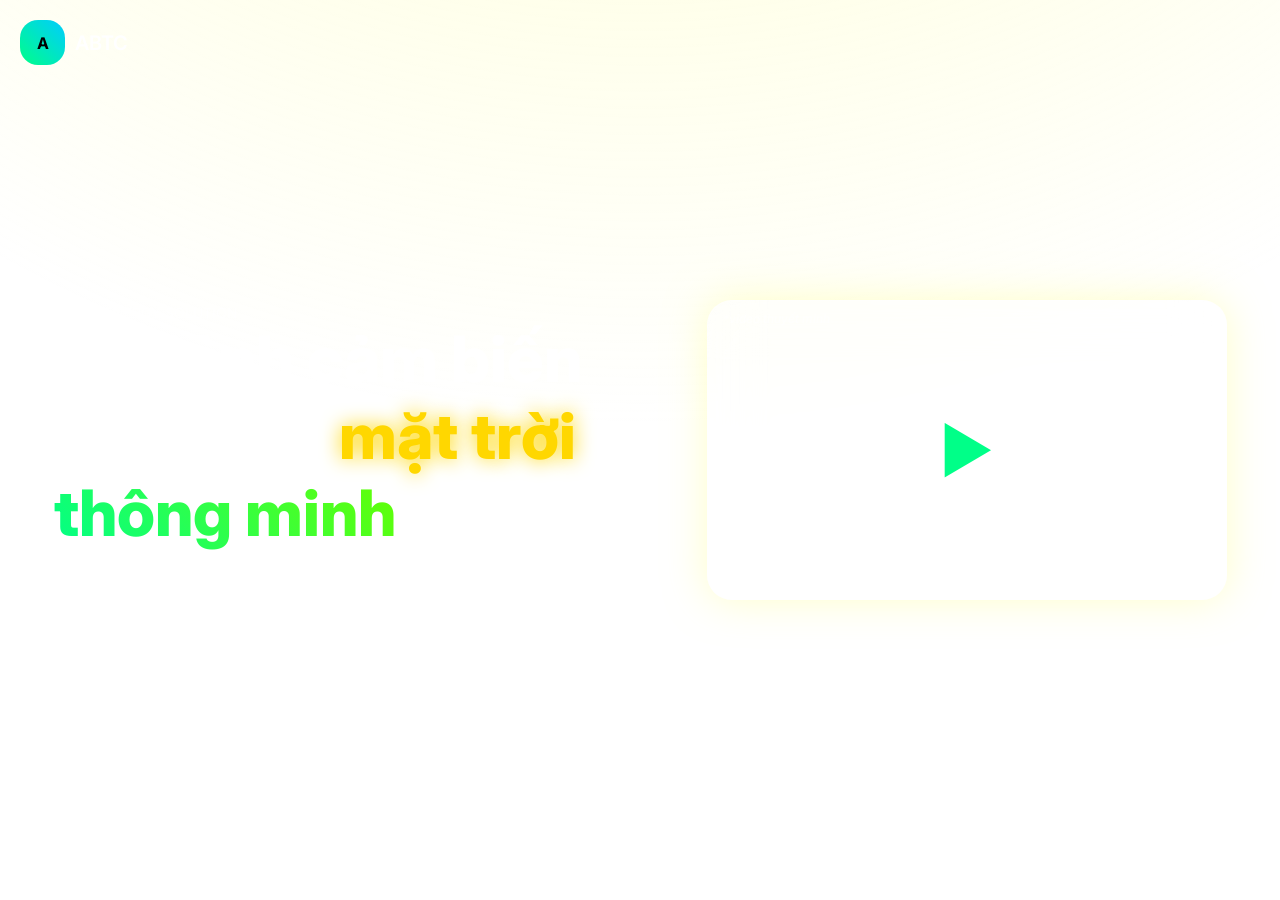
==== index.html @ 31c0f1b6 "Add files via upload" ====
<!DOCTYPE html>
<html lang="vi">
<head>
  <meta charset="UTF-8">
  <title>SolarTracker</title>

  <link href="https://fonts.googleapis.com/css2?family=Inter:wght@300;500;800&display=swap" rel="stylesheet">
  <link rel="stylesheet" href="style.css">
</head>

<body>
<div class="logo-box">
  <div class="logo-icon">A</div>
  <div class="logo-text">ABTC</div>
</div>

<!-- VIDEO NỀN -->
<video autoplay muted loop id="bg-video">
  <source src="background.mp4" type="video/mp4">
</video>

<section class="hero">

  <div class="content">
    <p class="tag">CLEAN ENERGY SOLUTION</p>

    <h1 class="title">
      Mô hình cảm biến <br>
      ánh sáng <span class="sun">mặt trời</span> <br>
      <span class="green">thông minh</span>
    </h1>

    <p class="desc">
      Hệ thống tự động xoay theo hướng ánh sáng để tối ưu hiệu suất năng lượng.
    </p>
  </div>

  <!-- KHUNG VIDEO -->
  <div class="video-box glass" onclick="openVideo()">

  <!-- chữ góc trái trên -->
  <div class="video-note">*video thuyết minh</div>

  <!-- chữ góc phải dưới -->
  <div class="video-info">THCS Hòa Tân / Lớp 8A1</div>

  <div class="play">▶</div>

</div>
</section>

<!-- POPUP VIDEO -->
<div class="popup" id="popup">
  <div class="popup-content">
    <span class="close" onclick="closeVideo()">✖</span>
    <video controls autoplay>
      <source src="video.mp4" type="video/mp4">
    </video>
  </div>
</div>

<script src="script.js"></script>
</body>
</html>
---- style.css ----
* {
  margin: 0;
  padding: 0;
  box-sizing: border-box;
  font-family: 'Inter', sans-serif;
}

body {
  height: 100vh;
  color: white;
  overflow: hidden;
}

/* VIDEO NỀN */
#bg-video {
  position: fixed;
  top: 0;
  left: 0;
  width: 100%;
  height: 100%;
  object-fit: cover;
  z-index: -2;
}

/* ÁNH NẮNG */
body::before {
  content: "";
  position: fixed;
  width: 200%;
  height: 200%;
  background: radial-gradient(circle at top, rgba(255,255,150,0.6), transparent 60%);
  transform: translate(-25%, -50%);
  z-index: -1;
}

/* HERO */
.hero {
  height: 100vh;
  display: flex;
  justify-content: center;
  align-items: center;
  gap: 120px;
}

/* TEXT */
.content {
  max-width: 650px;
}

.tag {
  opacity: 0.7;
  font-size: 14px;
}

.title {
  font-size: 64px;
  font-weight: 800;
  line-height: 1.2;
}

.sun {
  color: #ffd700;
  text-shadow: 0 0 20px #ffd700;
}

.green {
  background: linear-gradient(45deg,#00ff88,#66ff00);
  -webkit-background-clip: text;
  color: transparent;
}

.desc {
  margin-top: 25px;
  font-size: 15px;
  opacity: 0.9;
}

/* GLASS */
.glass {
  width: 520px;
  height: 300px;

  background: rgba(255,255,255,0.15);
  border-radius: 25px;
  backdrop-filter: blur(25px);
  border: 1px solid rgba(255,255,255,0.3);

  box-shadow:
    0 0 40px rgba(255,255,150,0.5),
    inset 0 0 20px rgba(255,255,255,0.2);

  display: flex;
  justify-content: center;
  align-items: center;

  cursor: pointer;
  transition: 0.3s;
}

.glass:hover {
  transform: scale(1.05);
}

/* PLAY */
.play {
  font-size: 60px;
  color: #00ff88;
}

/* POPUP */
.popup {
  position: fixed;
  top: 0;
  left: 0;
  width: 100%;
  height: 100%;

  display: none;
  justify-content: center;
  align-items: center;

  background: rgba(0,0,0,0.85);
  z-index: 999;
}

/* khung video */
.popup-content {
  width: 80vw;          /* 80% chiều ngang màn hình */
  aspect-ratio: 16/9;   /* giữ tỷ lệ 16:9 */
  max-width: 1000px;
  position: relative;
}

.popup video {
  width: 100%;
  height: 100%;
  object-fit: cover;
  border-radius: 20px;
}

/* nút X */
.close {
  position: absolute;
  top: -40px;
  right: 0;
  font-size: 30px;
  cursor: pointer;
}
.logo-box {
  position: fixed;
  top: 20px;
  left: 20px;

  display: flex;
  align-items: center;
  gap: 10px;

  z-index: 1000;
}

.logo-icon {
  width: 45px;
  height: 45px;
  background: linear-gradient(45deg,#00ff88,#00ccff);
  border-radius: 18px;

  display: flex;
  justify-content: center;
  align-items: center;

  font-weight: bold;
  color: black;
}

.logo-text {
  font-weight: 600;
  font-size: 20px;
  color: white;
}

/* chữ góc trái trên */
.video-note {
  position: absolute;
  top: 10px;
  left: 15px;

  font-size: 12px;
  color: rgba(255,255,255,0.6);
  font-style: italic;
}

/* chữ góc phải dưới */
.video-info {
  position: absolute;
  bottom: 10px;
  right: 15px;

  font-size: 12px;
  color: white;

  background: rgba(255,255,255,0.1);
  padding: 5px 10px;
  border-radius: 10px;

  backdrop-filter: blur(10px);
}
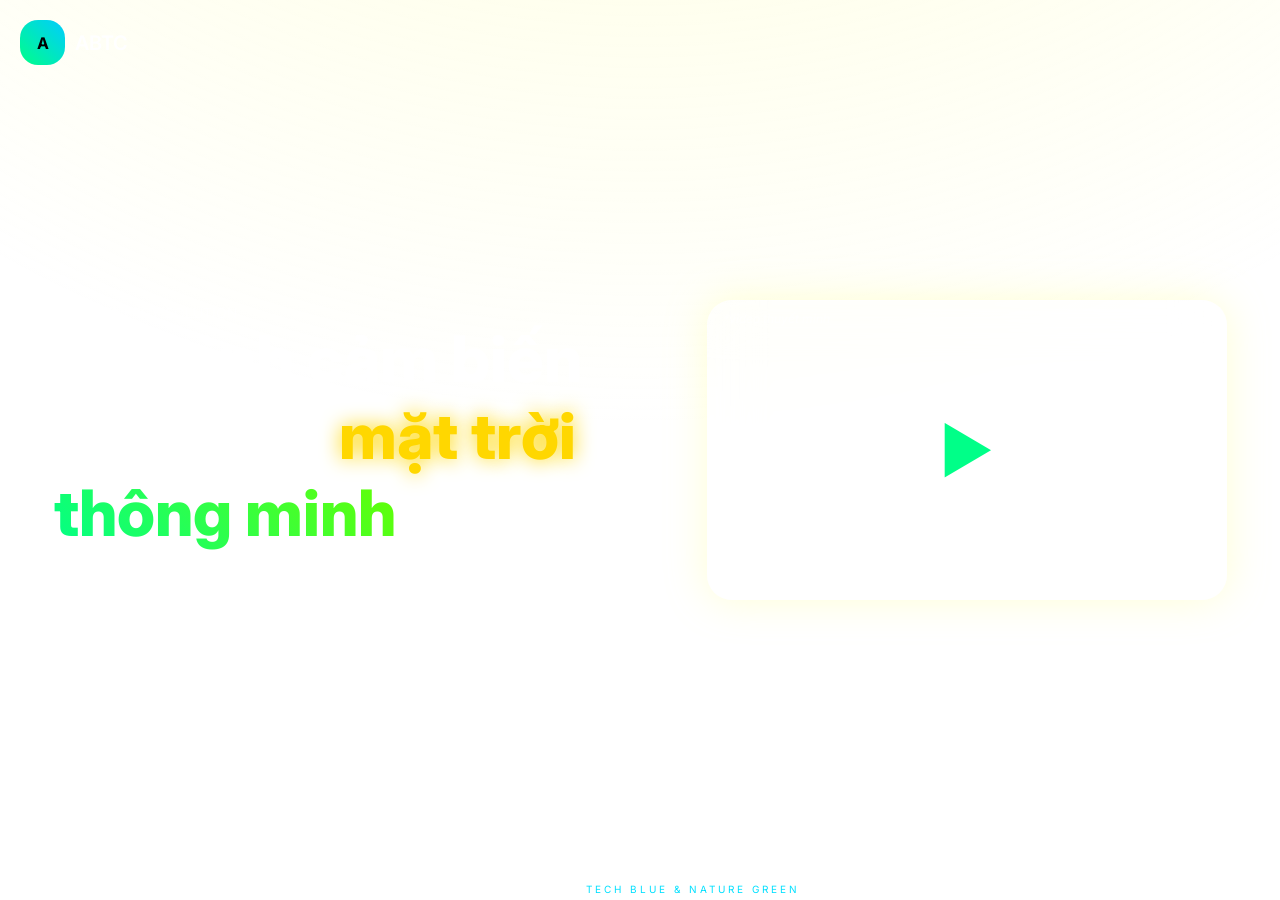
==== commit c628bdd6: "Add files via upload" ====
--- a/index.html
+++ b/index.html
@@ -1,14 +1,19 @@
 <!DOCTYPE html>
 <html lang="vi">
 <head>
-  <meta charset="UTF-8">
-  <title>SolarTracker</title>
+<meta charset="UTF-8">
+<title>SolarTracker</title>
 
-  <link href="https://fonts.googleapis.com/css2?family=Inter:wght@300;500;800&display=swap" rel="stylesheet">
-  <link rel="stylesheet" href="style.css">
+<link href="https://fonts.googleapis.com/css2?family=Inter:wght@300;500;800&display=swap" rel="stylesheet">
+<link rel="stylesheet" href="style.css">
 </head>
 
 <body>
+<footer class="footer">
+  © 2026 ABTC • <span>TECH BLUE & NATURE GREEN</span>
+</footer>
+
+<!-- LOGO -->
 <div class="logo-box">
   <div class="logo-icon">A</div>
   <div class="logo-text">ABTC</div>
@@ -35,29 +40,19 @@
     </p>
   </div>
 
-  <!-- KHUNG VIDEO -->
-  <div class="video-box glass" onclick="openVideo()">
+  <!-- CLICK → CHUYỂN TRANG -->
+  <a href="video.html" class="video-link">
+    <div class="video-box glass">
 
-  <!-- chữ góc trái trên -->
-  <div class="video-note">*video thuyết minh</div>
+      <div class="video-note">*video thuyết minh</div>
+      <div class="video-info">THCS Hòa Tân / Lớp 8A1</div>
 
-  <!-- chữ góc phải dưới -->
-  <div class="video-info">THCS Hòa Tân / Lớp 8A1</div>
+      <div class="play">▶</div>
 
-  <div class="play">▶</div>
+    </div>
+  </a>
 
-</div>
 </section>
-
-<!-- POPUP VIDEO -->
-<div class="popup" id="popup">
-  <div class="popup-content">
-    <span class="close" onclick="closeVideo()">✖</span>
-    <video controls autoplay>
-      <source src="video.mp4" type="video/mp4">
-    </video>
-  </div>
-</div>
 
 <script src="script.js"></script>
 </body>
--- a/style.css
+++ b/style.css
@@ -22,13 +22,13 @@
   z-index: -2;
 }
 
-/* ÁNH NẮNG */
+/* ÁNH SÁNG */
 body::before {
   content: "";
   position: fixed;
   width: 200%;
   height: 200%;
-  background: radial-gradient(circle at top, rgba(255,255,150,0.6), transparent 60%);
+  background: radial-gradient(circle at top, rgba(255,255,150,0.5), transparent 60%);
   transform: translate(-25%, -50%);
   z-index: -1;
 }
@@ -79,14 +79,13 @@
 .glass {
   width: 520px;
   height: 300px;
-
   background: rgba(255,255,255,0.15);
   border-radius: 25px;
   backdrop-filter: blur(25px);
   border: 1px solid rgba(255,255,255,0.3);
 
   box-shadow:
-    0 0 40px rgba(255,255,150,0.5),
+    0 0 40px rgba(255,255,150,0.4),
     inset 0 0 20px rgba(255,255,255,0.2);
 
   display: flex;
@@ -107,54 +106,14 @@
   color: #00ff88;
 }
 
-/* POPUP */
-.popup {
-  position: fixed;
-  top: 0;
-  left: 0;
-  width: 100%;
-  height: 100%;
-
-  display: none;
-  justify-content: center;
-  align-items: center;
-
-  background: rgba(0,0,0,0.85);
-  z-index: 999;
-}
-
-/* khung video */
-.popup-content {
-  width: 80vw;          /* 80% chiều ngang màn hình */
-  aspect-ratio: 16/9;   /* giữ tỷ lệ 16:9 */
-  max-width: 1000px;
-  position: relative;
-}
-
-.popup video {
-  width: 100%;
-  height: 100%;
-  object-fit: cover;
-  border-radius: 20px;
-}
-
-/* nút X */
-.close {
-  position: absolute;
-  top: -40px;
-  right: 0;
-  font-size: 30px;
-  cursor: pointer;
-}
+/* LOGO */
 .logo-box {
   position: fixed;
   top: 20px;
   left: 20px;
-
   display: flex;
   align-items: center;
   gap: 10px;
-
   z-index: 1000;
 }
 
@@ -163,11 +122,9 @@
   height: 45px;
   background: linear-gradient(45deg,#00ff88,#00ccff);
   border-radius: 18px;
-
   display: flex;
   justify-content: center;
   align-items: center;
-
   font-weight: bold;
   color: black;
 }
@@ -175,32 +132,61 @@
 .logo-text {
   font-weight: 600;
   font-size: 20px;
-  color: white;
 }
 
-/* chữ góc trái trên */
+/* TEXT TRÊN VIDEO */
 .video-note {
   position: absolute;
   top: 10px;
   left: 15px;
-
   font-size: 12px;
   color: rgba(255,255,255,0.6);
   font-style: italic;
 }
 
-/* chữ góc phải dưới */
 .video-info {
   position: absolute;
   bottom: 10px;
   right: 15px;
 
   font-size: 12px;
-  color: white;
+  color: white; /* 👈 thêm dòng này */
 
   background: rgba(255,255,255,0.1);
   padding: 5px 10px;
   border-radius: 10px;
 
   backdrop-filter: blur(10px);
-}+}
+/* FOOTER CHỈ TRANG VIDEO */
+.video-page .footer{
+  position:fixed;
+  bottom:2px;       /* 👈 hạ xuống */
+  left:0;
+  width:100%;
+  text-align:center;
+  font-size:5px;   /* 👈 nhỏ lại */
+  letter-spacing:1.5px;
+  color:rgba(255,255,255,0.5);
+}
+
+/* LINK */
+.video-link{
+  text-decoration:none;
+  position:relative;
+}
+/* FOOTER */
+.footer{
+  position:absolute;
+  bottom:5px;
+  width:100%;
+  text-align:center;
+  font-size:10px;
+  letter-spacing:2px;
+  color:rgba(255,255,255,0.5);
+}
+
+.footer span{
+  color:#00e0ff;
+  letter-spacing:3px;
+}
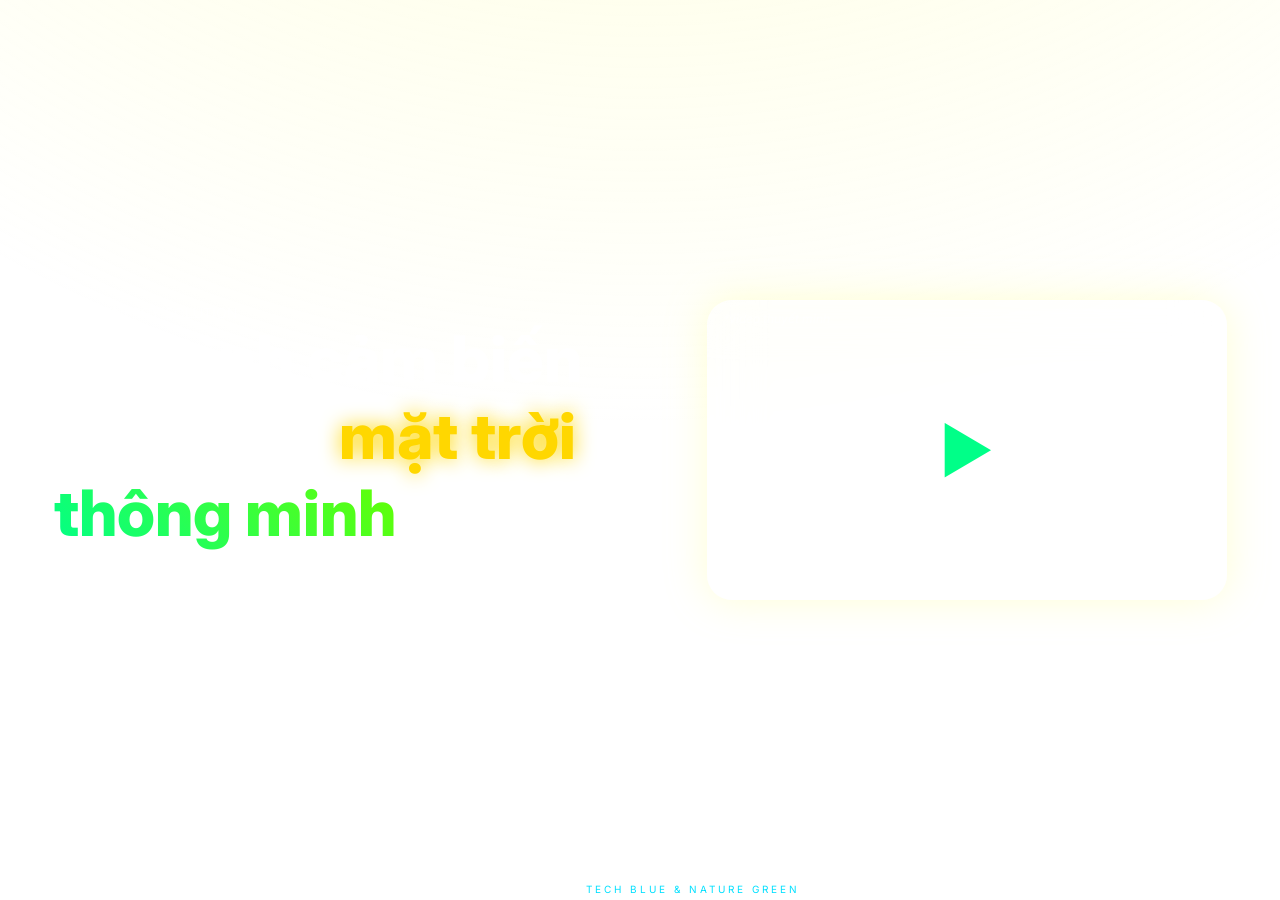
==== commit d7e9f1e3: "Update index.html" ====
--- a/index.html
+++ b/index.html
@@ -2,6 +2,10 @@
 <html lang="vi">
 <head>
 <meta charset="UTF-8">
+
+<!-- 🔥 QUAN TRỌNG: responsive -->
+<meta name="viewport" content="width=device-width, initial-scale=1.0">
+
 <title>SolarTracker</title>
 
 <link href="https://fonts.googleapis.com/css2?family=Inter:wght@300;500;800&display=swap" rel="stylesheet">
@@ -9,18 +13,9 @@
 </head>
 
 <body>
-<footer class="footer">
-  © 2026 ABTC • <span>TECH BLUE & NATURE GREEN</span>
-</footer>
-
-<!-- LOGO -->
-<div class="logo-box">
-  <div class="logo-icon">A</div>
-  <div class="logo-text">ABTC</div>
-</div>
 
 <!-- VIDEO NỀN -->
-<video autoplay muted loop id="bg-video">
+<video autoplay muted loop playsinline id="bg-video">
   <source src="background.mp4" type="video/mp4">
 </video>
 
@@ -40,7 +35,7 @@
     </p>
   </div>
 
-  <!-- CLICK → CHUYỂN TRANG -->
+  <!-- VIDEO -->
   <a href="video.html" class="video-link">
     <div class="video-box glass">
 
@@ -54,6 +49,11 @@
 
 </section>
 
+<!-- 🔥 FOOTER để cuối cùng -->
+<footer class="footer">
+  © 2026 ABTC • <span>TECH BLUE & NATURE GREEN</span>
+</footer>
+
 <script src="script.js"></script>
 </body>
-</html>+</html>
--- a/style.css
+++ b/style.css
@@ -1,3 +1,4 @@
+/* ===== BASE ===== */
 * {
   margin: 0;
   padding: 0;
@@ -6,9 +7,9 @@
 }
 
 body {
-  height: 100vh;
+  min-height: 100vh;
   color: white;
-  overflow: hidden;
+  overflow-x: hidden; /* 👈 fix tràn ngang */
 }
 
 /* VIDEO NỀN */
@@ -33,13 +34,14 @@
   z-index: -1;
 }
 
-/* HERO */
+/* ===== HERO ===== */
 .hero {
-  height: 100vh;
+  min-height: 100vh;
   display: flex;
   justify-content: center;
   align-items: center;
   gap: 120px;
+  padding: 40px;
 }
 
 /* TEXT */
@@ -148,36 +150,17 @@
   position: absolute;
   bottom: 10px;
   right: 15px;
-
   font-size: 12px;
-  color: white; /* 👈 thêm dòng này */
-
+  color: white;
   background: rgba(255,255,255,0.1);
   padding: 5px 10px;
   border-radius: 10px;
-
   backdrop-filter: blur(10px);
 }
-/* FOOTER CHỈ TRANG VIDEO */
-.video-page .footer{
-  position:fixed;
-  bottom:2px;       /* 👈 hạ xuống */
-  left:0;
-  width:100%;
-  text-align:center;
-  font-size:5px;   /* 👈 nhỏ lại */
-  letter-spacing:1.5px;
-  color:rgba(255,255,255,0.5);
-}
-
-/* LINK */
-.video-link{
-  text-decoration:none;
-  position:relative;
-}
+
 /* FOOTER */
 .footer{
-  position:absolute;
+  position:fixed;
   bottom:5px;
   width:100%;
   text-align:center;
@@ -190,3 +173,83 @@
   color:#00e0ff;
   letter-spacing:3px;
 }
+
+/* LINK */
+.video-link{
+  text-decoration:none;
+  position:relative;
+}
+
+/* ===== 📱 MOBILE FIX ===== */
+@media (max-width: 768px){
+
+  .hero{
+    flex-direction: column;
+    gap: 30px;
+    padding: 90px 20px 80px 20px;
+    text-align: center;
+    justify-content: flex-start;
+  }
+
+  .title{
+    font-size: 32px;
+    line-height: 1.1;
+  }
+
+  .desc{
+    font-size: 14px;
+    margin-top: 15px;
+  }
+
+  .video-link {
+    width: 100%;
+    max-width: 450px;
+    display: block;
+  }
+
+  .glass{
+    width: 100%;
+    height: auto;
+    aspect-ratio: 16 / 9;
+    border-radius: 18px;
+  }
+
+  .video-note {
+    font-size: 10px;
+    top: 8px;
+    left: 10px;
+  }
+
+  .video-info {
+    font-size: 10px;
+    bottom: 8px;
+    right: 10px;
+    padding: 4px 8px;
+    border-radius: 8px;
+  }
+
+  .play {
+    font-size: 40px;
+  }
+
+  .logo-box{
+    top: 15px;
+    left: 15px;
+  }
+
+  .logo-icon {
+    width: 35px;
+    height: 35px;
+    border-radius: 12px;
+  }
+
+  .logo-text {
+    font-size: 16px;
+  }
+
+  .footer{
+    font-size: 8px;
+    padding: 0 10px;
+    bottom: 8px;
+  }
+}
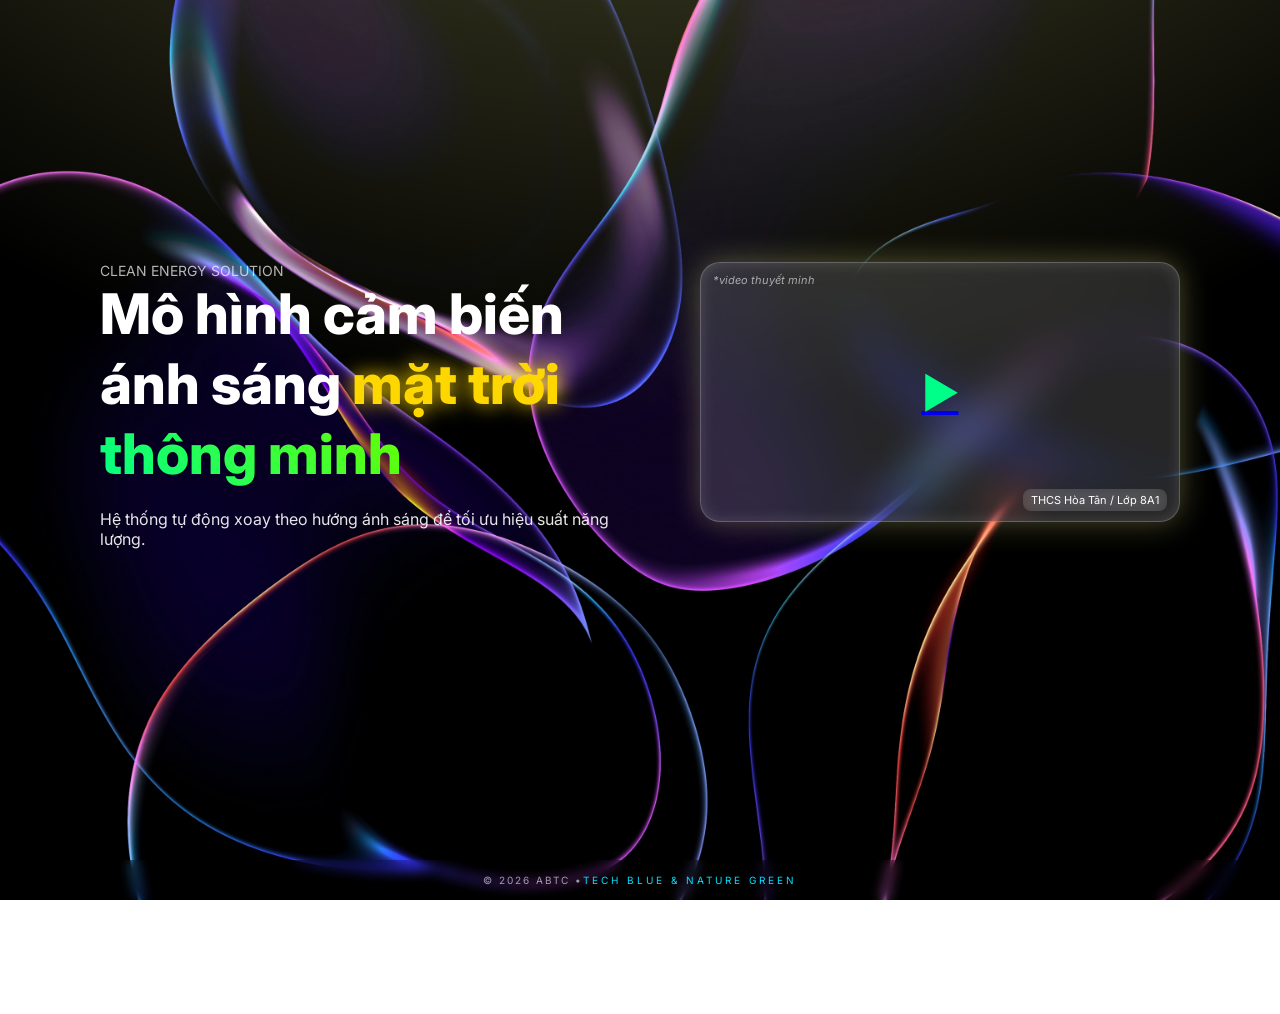
==== commit 8b947348: "Add files via upload" ====
--- a/index.html
+++ b/index.html
@@ -3,10 +3,13 @@
 <head>
 <meta charset="UTF-8">
 
-<!-- 🔥 QUAN TRỌNG: responsive -->
+<!-- 🔥 responsive -->
 <meta name="viewport" content="width=device-width, initial-scale=1.0">
 
 <title>SolarTracker</title>
+
+<!-- 🔥 FAVICON (fix tên có dấu cách) -->
+<link rel="icon" href="logotab1.png">
 
 <link href="https://fonts.googleapis.com/css2?family=Inter:wght@300;500;800&display=swap" rel="stylesheet">
 <link rel="stylesheet" href="style.css">
@@ -49,7 +52,7 @@
 
 </section>
 
-<!-- 🔥 FOOTER để cuối cùng -->
+<!-- FOOTER -->
 <footer class="footer">
   © 2026 ABTC • <span>TECH BLUE & NATURE GREEN</span>
 </footer>
--- a/style.css
+++ b/style.css
@@ -1,255 +1,233 @@
-/* ===== BASE ===== */
-* {
-  margin: 0;
-  padding: 0;
-  box-sizing: border-box;
-  font-family: 'Inter', sans-serif;
-}
-
-body {
-  min-height: 100vh;
-  color: white;
-  overflow-x: hidden; /* 👈 fix tràn ngang */
-}
-
-/* VIDEO NỀN */
-#bg-video {
-  position: fixed;
-  top: 0;
-  left: 0;
-  width: 100%;
-  height: 100%;
-  object-fit: cover;
-  z-index: -2;
-}
-
-/* ÁNH SÁNG */
-body::before {
-  content: "";
-  position: fixed;
-  width: 200%;
-  height: 200%;
-  background: radial-gradient(circle at top, rgba(255,255,150,0.5), transparent 60%);
-  transform: translate(-25%, -50%);
-  z-index: -1;
-}
-
-/* ===== HERO ===== */
-.hero {
-  min-height: 100vh;
-  display: flex;
-  justify-content: center;
-  align-items: center;
-  gap: 120px;
-  padding: 40px;
-}
-
-/* TEXT */
-.content {
-  max-width: 650px;
-}
-
-.tag {
-  opacity: 0.7;
-  font-size: 14px;
-}
-
-.title {
-  font-size: 64px;
-  font-weight: 800;
-  line-height: 1.2;
-}
-
-.sun {
-  color: #ffd700;
-  text-shadow: 0 0 20px #ffd700;
-}
-
-.green {
-  background: linear-gradient(45deg,#00ff88,#66ff00);
-  -webkit-background-clip: text;
-  color: transparent;
-}
-
-.desc {
-  margin-top: 25px;
-  font-size: 15px;
-  opacity: 0.9;
-}
-
-/* GLASS */
-.glass {
-  width: 520px;
-  height: 300px;
-  background: rgba(255,255,255,0.15);
-  border-radius: 25px;
-  backdrop-filter: blur(25px);
-  border: 1px solid rgba(255,255,255,0.3);
-
-  box-shadow:
-    0 0 40px rgba(255,255,150,0.4),
-    inset 0 0 20px rgba(255,255,255,0.2);
-
-  display: flex;
-  justify-content: center;
-  align-items: center;
-
-  cursor: pointer;
-  transition: 0.3s;
-}
-
-.glass:hover {
-  transform: scale(1.05);
-}
-
-/* PLAY */
-.play {
-  font-size: 60px;
-  color: #00ff88;
-}
-
-/* LOGO */
-.logo-box {
-  position: fixed;
-  top: 20px;
-  left: 20px;
-  display: flex;
-  align-items: center;
-  gap: 10px;
-  z-index: 1000;
-}
-
-.logo-icon {
-  width: 45px;
-  height: 45px;
-  background: linear-gradient(45deg,#00ff88,#00ccff);
-  border-radius: 18px;
-  display: flex;
-  justify-content: center;
-  align-items: center;
-  font-weight: bold;
-  color: black;
-}
-
-.logo-text {
-  font-weight: 600;
-  font-size: 20px;
-}
-
-/* TEXT TRÊN VIDEO */
-.video-note {
-  position: absolute;
-  top: 10px;
-  left: 15px;
-  font-size: 12px;
-  color: rgba(255,255,255,0.6);
-  font-style: italic;
-}
-
-.video-info {
-  position: absolute;
-  bottom: 10px;
-  right: 15px;
-  font-size: 12px;
-  color: white;
-  background: rgba(255,255,255,0.1);
-  padding: 5px 10px;
-  border-radius: 10px;
-  backdrop-filter: blur(10px);
-}
-
-/* FOOTER */
-.footer{
-  position:fixed;
-  bottom:5px;
-  width:100%;
-  text-align:center;
-  font-size:10px;
-  letter-spacing:2px;
-  color:rgba(255,255,255,0.5);
-}
-
-.footer span{
-  color:#00e0ff;
-  letter-spacing:3px;
-}
-
-/* LINK */
-.video-link{
-  text-decoration:none;
-  position:relative;
-}
-
-/* ===== 📱 MOBILE FIX ===== */
-@media (max-width: 768px){
-
-  .hero{
-    flex-direction: column;
-    gap: 30px;
-    padding: 90px 20px 80px 20px;
-    text-align: center;
-    justify-content: flex-start;
-  }
-
-  .title{
-    font-size: 32px;
-    line-height: 1.1;
-  }
-
-  .desc{
-    font-size: 14px;
-    margin-top: 15px;
-  }
-
-  .video-link {
-    width: 100%;
-    max-width: 450px;
-    display: block;
-  }
-
-  .glass{
-    width: 100%;
-    height: auto;
-    aspect-ratio: 16 / 9;
-    border-radius: 18px;
-  }
-
-  .video-note {
-    font-size: 10px;
-    top: 8px;
-    left: 10px;
-  }
-
-  .video-info {
-    font-size: 10px;
-    bottom: 8px;
-    right: 10px;
-    padding: 4px 8px;
-    border-radius: 8px;
-  }
-
-  .play {
-    font-size: 40px;
-  }
-
-  .logo-box{
-    top: 15px;
-    left: 15px;
-  }
-
-  .logo-icon {
-    width: 35px;
-    height: 35px;
-    border-radius: 12px;
-  }
-
-  .logo-text {
-    font-size: 16px;
-  }
-
-  .footer{
-    font-size: 8px;
-    padding: 0 10px;
-    bottom: 8px;
-  }
+/* ===== BASE ===== */
+* {
+  margin: 0;
+  padding: 0;
+  box-sizing: border-box;
+  font-family: 'Inter', sans-serif;
+}
+
+html, body {
+  height: 100%;
+  overflow: hidden;
+}
+
+body {
+  color: white;
+
+  background-image: url('background2.jpg');
+  background-size: cover;
+  background-position: center;
+  background-repeat: no-repeat;
+}
+
+/* ÁNH SÁNG */
+body::before {
+  content: "";
+  position: fixed;
+  width: 200%;
+  height: 200%;
+  background: radial-gradient(circle at top, rgba(255,255,150,0.5), transparent 60%);
+  transform: translate(-25%, -50%);
+  z-index: -1;
+}
+
+/* ===== HERO (MOBILE FIRST) ===== */
+.hero {
+  height: calc(100dvh - 40px);
+
+  display: flex;
+  flex-direction: column;
+
+  justify-content: flex-start;
+  align-items: center;
+
+  padding: 40px 20px 60px;
+  gap: 30px;
+}
+
+/* ===== TEXT ===== */
+.content {
+  max-width: 650px;
+  text-align: center;
+}
+
+.tag {
+  opacity: 0.7;
+  font-size: 14px;
+}
+
+.title {
+  font-size: clamp(28px, 6vw, 56px);
+  font-weight: 800;
+  line-height: 1.25;
+}
+
+.sun {
+  color: #ffd700;
+  text-shadow: 0 0 20px #ffd700;
+}
+
+.green {
+  background: linear-gradient(45deg,#00ff88,#66ff00);
+  -webkit-background-clip: text;
+  color: transparent;
+}
+
+.desc {
+  margin-top: 20px;
+  font-size: clamp(13px, 2.5vw, 16px);
+  opacity: 0.9;
+}
+
+/* ===== VIDEO ===== */
+.video-link {
+  display: block;
+  width: 100%;
+  max-width: 360px;
+}
+
+.glass {
+  position: relative;
+
+  width: 100%;
+  height: 200px;
+
+  background: rgba(255,255,255,0.15);
+  border-radius: 20px;
+  backdrop-filter: blur(20px);
+  border: 1px solid rgba(255,255,255,0.25);
+
+  box-shadow:
+    0 0 30px rgba(255,255,150,0.3),
+    inset 0 0 15px rgba(255,255,255,0.15);
+
+  display: flex;
+  justify-content: center;
+  align-items: center;
+
+  cursor: pointer;
+  transition: 0.25s ease;
+}
+
+.glass:hover {
+  transform: scale(1.04);
+}
+
+.play {
+  font-size: 42px;
+  color: #00ff88;
+}
+
+/* overlay text */
+.video-note {
+  position: absolute;
+  top: 10px;
+  left: 12px;
+  font-size: 11px;
+  color: rgba(255,255,255,0.6);
+  font-style: italic;
+}
+
+.video-info {
+  position: absolute;
+  bottom: 10px;
+  right: 12px;
+  font-size: 11px;
+  color: white;
+  background: rgba(255,255,255,0.1);
+  padding: 4px 8px;
+  border-radius: 8px;
+  backdrop-filter: blur(10px);
+}
+
+/* ===== FOOTER ===== */
+.footer{
+  position: fixed;
+  bottom: 0;
+  left: 0;
+  width: 100%;
+  height: 40px;
+
+  display: flex;
+  align-items: center;
+  justify-content: center;
+
+  font-size: 10px;
+  letter-spacing: 2px;
+  color: rgba(255,255,255,0.6);
+
+  background: rgba(0,0,0,0.2);
+  backdrop-filter: blur(6px);
+}
+
+.footer span{
+  color:#00e0ff;
+  letter-spacing:3px;
+}
+
+/* ===== 💻 DESKTOP ===== */
+@media (min-width: 769px){
+
+  .hero {
+    flex-direction: row;
+
+    /* center horizontally */
+    justify-content: center;
+
+    /* 🔥 VISUAL CENTER FIX */
+    align-items: flex-start;
+
+    padding-top: clamp(80px, 12vh, 140px);
+    padding-bottom: 40px;
+
+    gap: 80px;
+  }
+
+  .content {
+    text-align: left;
+    max-width: 520px;
+  }
+
+  .video-link {
+    max-width: 480px;
+  }
+
+  .glass {
+    height: 260px;
+  }
+}
+
+/* ===== 📱 SMALL MOBILE ===== */
+@media (max-width: 768px){
+
+  .hero{
+    padding: 40px 16px 70px;
+  }
+
+  .title{
+    font-size: 30px;
+  }
+
+  .desc{
+    font-size: 14px;
+  }
+
+  .glass{
+    height: 180px;
+    border-radius: 16px;
+  }
+
+  .play {
+    font-size: 36px;
+  }
+
+  .video-note,
+  .video-info{
+    font-size: 10px;
+  }
+
+  .footer{
+    height: 35px;
+    font-size: 8px;
+  }
 }
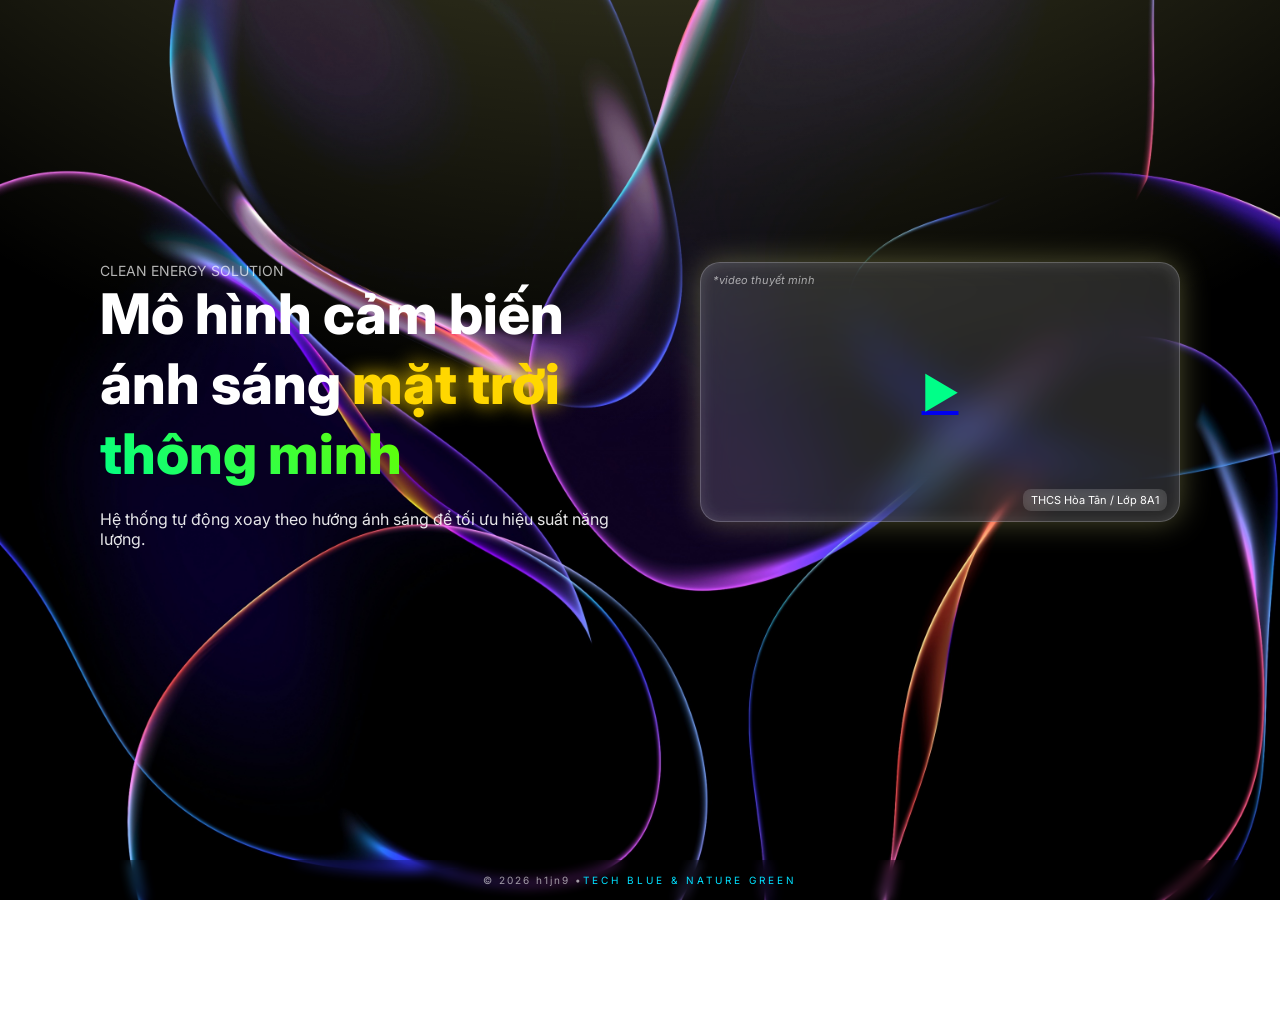
==== commit bf804aea: "Update index.html" ====
--- a/index.html
+++ b/index.html
@@ -54,7 +54,7 @@
 
 <!-- FOOTER -->
 <footer class="footer">
-  © 2026 ABTC • <span>TECH BLUE & NATURE GREEN</span>
+  © 2026 h1jn9 • <span>TECH BLUE & NATURE GREEN</span>
 </footer>
 
 <script src="script.js"></script>
